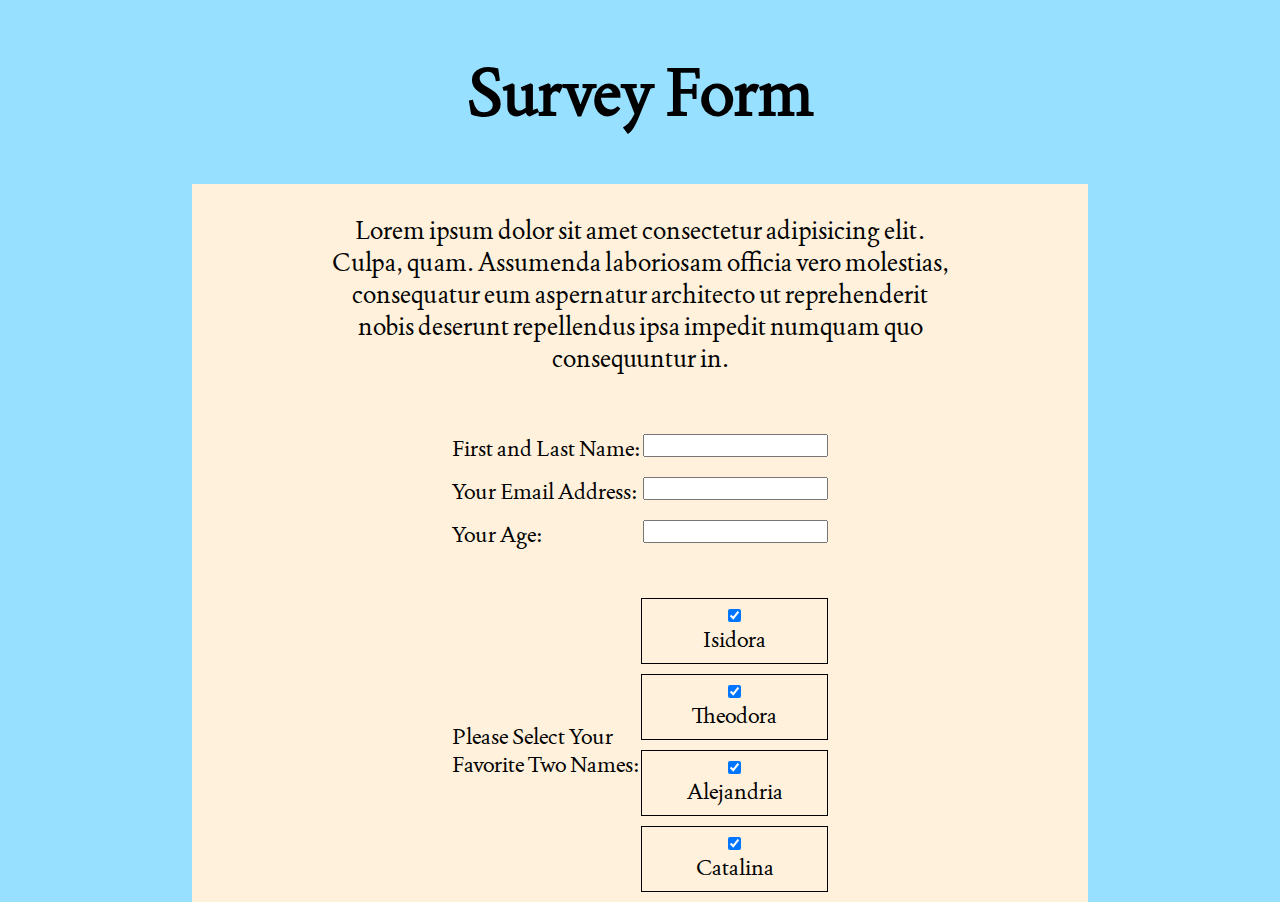
==== index .html @ f5cf82b1 "Added custom font, created input text fields, created input checkbox fields, styling is symmetrical " ====
<!DOCTYPE html>
<html lang="en">
    <head>
        <meta charset="utf-8">
        <meta name="description" content="">
        <meta name="author" content="Tomas Maldonado">
        <meta name="viewport" content="width=device-width, initial-scale=1.0">
        <title>Survey Form Page</title>
        <link rel="stylesheet" href="main.css">
    </head>

<body>
    <main>
        <h1 id="heading">Survey Form</h1>
        
        
        
        <div id="outer-div">
            <p id="p">Lorem ipsum dolor sit amet consectetur adipisicing elit. 
                Culpa, quam. Assumenda laboriosam officia vero molestias, 
                consequatur eum aspernatur architecto ut reprehenderit nobis 
                deserunt repellendus ipsa impedit numquam quo consequuntur in.</p>
            
            <form method="get", id="form-section">
                <div class="container-input-text">
                    <div class="left">
                        <p class="form-p">First and Last Name:</p>
                    </div>
                    <div class="right">
                        <input id="name-input" type="text" name="name">
                    </div>
                </div>

                <div class="container-input-text">
                    <div class="left">
                        <p class="form-p">Your Email Address:</p>
                    </div>
                    <div class="right">
                        <input id="email-input" type="text" name="email">
                    </div>
                </div>

                <div class="container-input-text">
                    <div class="left">
                        <p class="form-p">Your Age:</p>
                    </div>
                    <div class="right">
                        <input id="age-input" type="text" 
                            name="age">
                    </div>
                </div>
                
                <div id="container-checkbox">
                    <div id="left-checkbox">
                        <p class="form-p">Please Select Your Favorite Two Names:</p>
                    </div>
                    <div id="right-checkbox">
                        <div class="border-box">
                            <input class="name-checkbox" type="checkbox" 
                                name="name-isidora" value="Isidora" checked="unchecked" /> 
                                <p class="name-checkbox">Isidora</p>
                        </div>
                        <div class="border-box">
                            <input class="name-checkbox" type="checkbox" 
                                name="name-theodora" value="Theodora" checked="unchecked" /> 
                                <p>Theodora</p>
                        </div>
                        <div class="border-box">
                            <input class="name-checkbox" type="checkbox" 
                                name="name-alejandria" value="Alejandria" checked="unchecked" /> 
                                <p>Alejandria</p>
                        </div>
                        <div class="border-box">
                            <input class="name-checkbox" type="checkbox" 
                                name="name-catalina" value="Catalina" checked="unchecked" /> 
                                <p>Catalina</p>
                        </div>
                    </div>
                </div>
                
            </form>  
        </div>



    </main>


    <footer></footer>


</body>
</html>
---- main.css ----
html {
  font-size: 62.5%;
}

@font-face {
  font-family: "Joan-Regular";
  src: url(./Joan-Regular.ttf);
}
* {
  margin: 0;
  text-align: center;
  font-family: "Joan-Regular", Georgia, Verdana;
}

main {
  background-color: rgb(152, 224, 255);
}

p {
  font-size: 2.2rem;
}

#heading {
  font-size: 6.5rem;
  position: relative;
  top: 5rem;
}

#p {
  width: 70%;
  margin-left: auto;
  margin-right: auto;
  font-size: 2.5rem;
  padding: 3rem;
}

#outer-div {
  width: 70%;
  margin-left: auto;
  margin-right: auto;
  margin-top: 10rem;
  background-color: rgb(255, 241, 219);
}

#form-section {
  margin-top: 3rem;
  text-align: right;
  width: 70%;
  margin-right: auto;
  margin-left: auto;
}

.form-p {
  text-align: left;
}

.container-input-text {
  display: flex;
  width: 60%;
  margin-right: auto;
  margin-left: auto;
  margin-top: 1.5rem;
  justify-content: space-evenly;
}

.left {
  width: 100%;
}

#container-checkbox {
  display: flex;
  width: 60%;
  margin-right: auto;
  margin-left: auto;
  justify-content: space-between;
  margin-top: 5rem;
}

#right-checkbox {
  width: 18.7rem;
}

#left-checkbox {
  width: 50%;
  align-self: center;
}

.border-box {
  border: 0.5px solid black;
  margin: 1rem 0;
  padding: 1rem;
}

#right-checkbox .border-box:nth-child(1) {
  margin-top: 0;
}/*# sourceMappingURL=main.css.map */
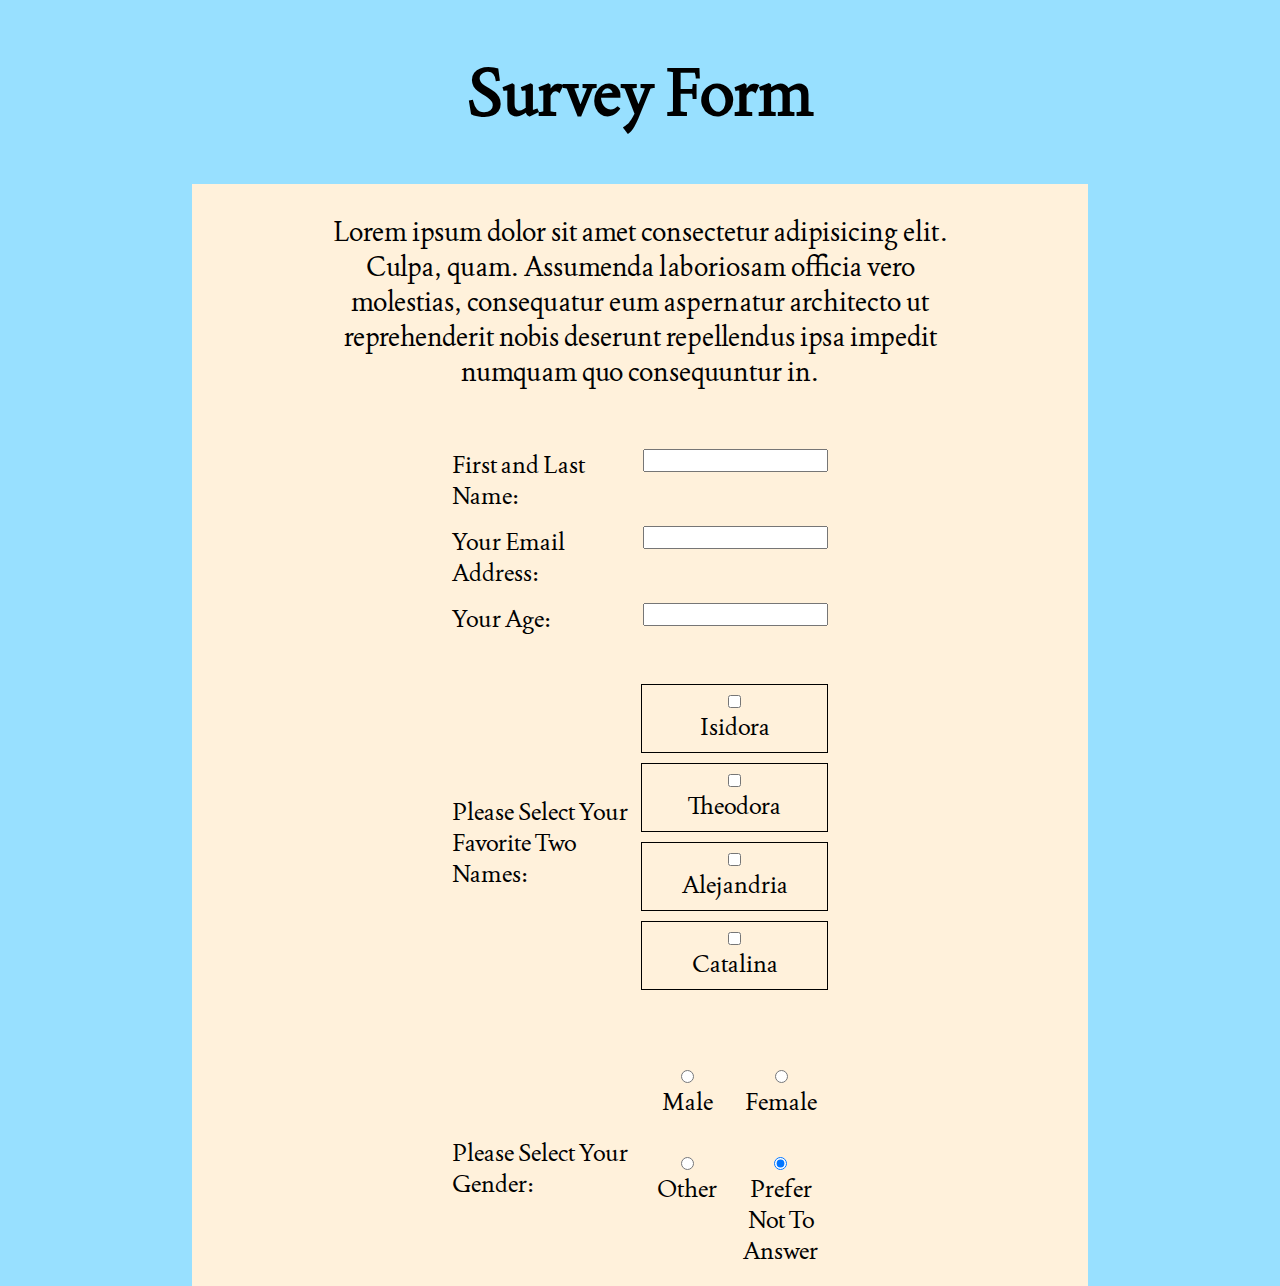
==== commit 96866fd1: "added radio section" ====
--- a/index .html
+++ b/index .html
@@ -57,27 +57,56 @@
                     <div id="right-checkbox">
                         <div class="border-box">
                             <input class="name-checkbox" type="checkbox" 
-                                name="name-isidora" value="Isidora" checked="unchecked" /> 
+                                name="name" value="Isidora"/> 
                                 <p class="name-checkbox">Isidora</p>
                         </div>
                         <div class="border-box">
                             <input class="name-checkbox" type="checkbox" 
-                                name="name-theodora" value="Theodora" checked="unchecked" /> 
+                                name="name" value="Theodora"/> 
                                 <p>Theodora</p>
                         </div>
                         <div class="border-box">
                             <input class="name-checkbox" type="checkbox" 
-                                name="name-alejandria" value="Alejandria" checked="unchecked" /> 
+                                name="name" value="Alejandria"/> 
                                 <p>Alejandria</p>
                         </div>
                         <div class="border-box">
                             <input class="name-checkbox" type="checkbox" 
-                                name="name-catalina" value="Catalina" checked="unchecked" /> 
+                                name="name" value="Catalina"/> 
                                 <p>Catalina</p>
                         </div>
                     </div>
                 </div>
                 
+                <div id="container-radio">
+                    <div id="left-radio">
+                        <p class="form-p">Please Select Your Gender:</p>
+                    </div>
+                    <div id="right-radio">
+                        <div class="container-column">
+                            <div class="border-box2">
+                                <input type="radio" name="gender" value="male">
+                                    <p>Male</p>
+                            </div>
+                            
+                            <div class="border-box2">
+                                <input type="radio" name="gender" value="female">
+                                    <p>Female</p>
+                            </div>
+                        </div>
+                        <div class="container-column">
+                            <div class="border-box2">
+                                <input type="radio" name="gender" value="other">
+                                    <p>Other</p>
+                            </div>
+                            <div class="border-box2">
+                                <input type="radio" name="gender" value="na"
+                                checked="checked"/>
+                                    <p>Prefer Not To Answer</p>
+                            </div>
+                        </div>
+                    </div>
+                </div>
             </form>  
         </div>
 
--- a/main.css
+++ b/main.css
@@ -17,7 +17,7 @@
 }
 
 p {
-  font-size: 2.2rem;
+  font-size: 2.4rem;
 }
 
 #heading {
@@ -30,7 +30,7 @@
   width: 70%;
   margin-left: auto;
   margin-right: auto;
-  font-size: 2.5rem;
+  font-size: 2.7rem;
   padding: 3rem;
 }
 
@@ -67,7 +67,7 @@
   width: 100%;
 }
 
-#container-checkbox {
+#container-checkbox, #container-radio {
   display: flex;
   width: 60%;
   margin-right: auto;
@@ -76,11 +76,11 @@
   margin-top: 5rem;
 }
 
-#right-checkbox {
+#right-checkbox, #right-radio {
   width: 18.7rem;
 }
 
-#left-checkbox {
+#left-checkbox, #left-radio {
   width: 50%;
   align-self: center;
 }
@@ -93,4 +93,27 @@
 
 #right-checkbox .border-box:nth-child(1) {
   margin-top: 0;
+}
+
+/*#container-radio {
+    display: flex;
+    width: 60%;
+    margin-right: auto;
+    margin-left: auto;
+    margin-top: 5rem;
+}*/
+.border-box2 {
+  margin: 1rem 0;
+  padding: 1rem;
+  width: 8rem;
+}
+
+#right-radio {
+  display: flex;
+  flex-direction: column;
+}
+
+.container-column {
+  display: flex;
+  justify-content: space-between;
 }/*# sourceMappingURL=main.css.map */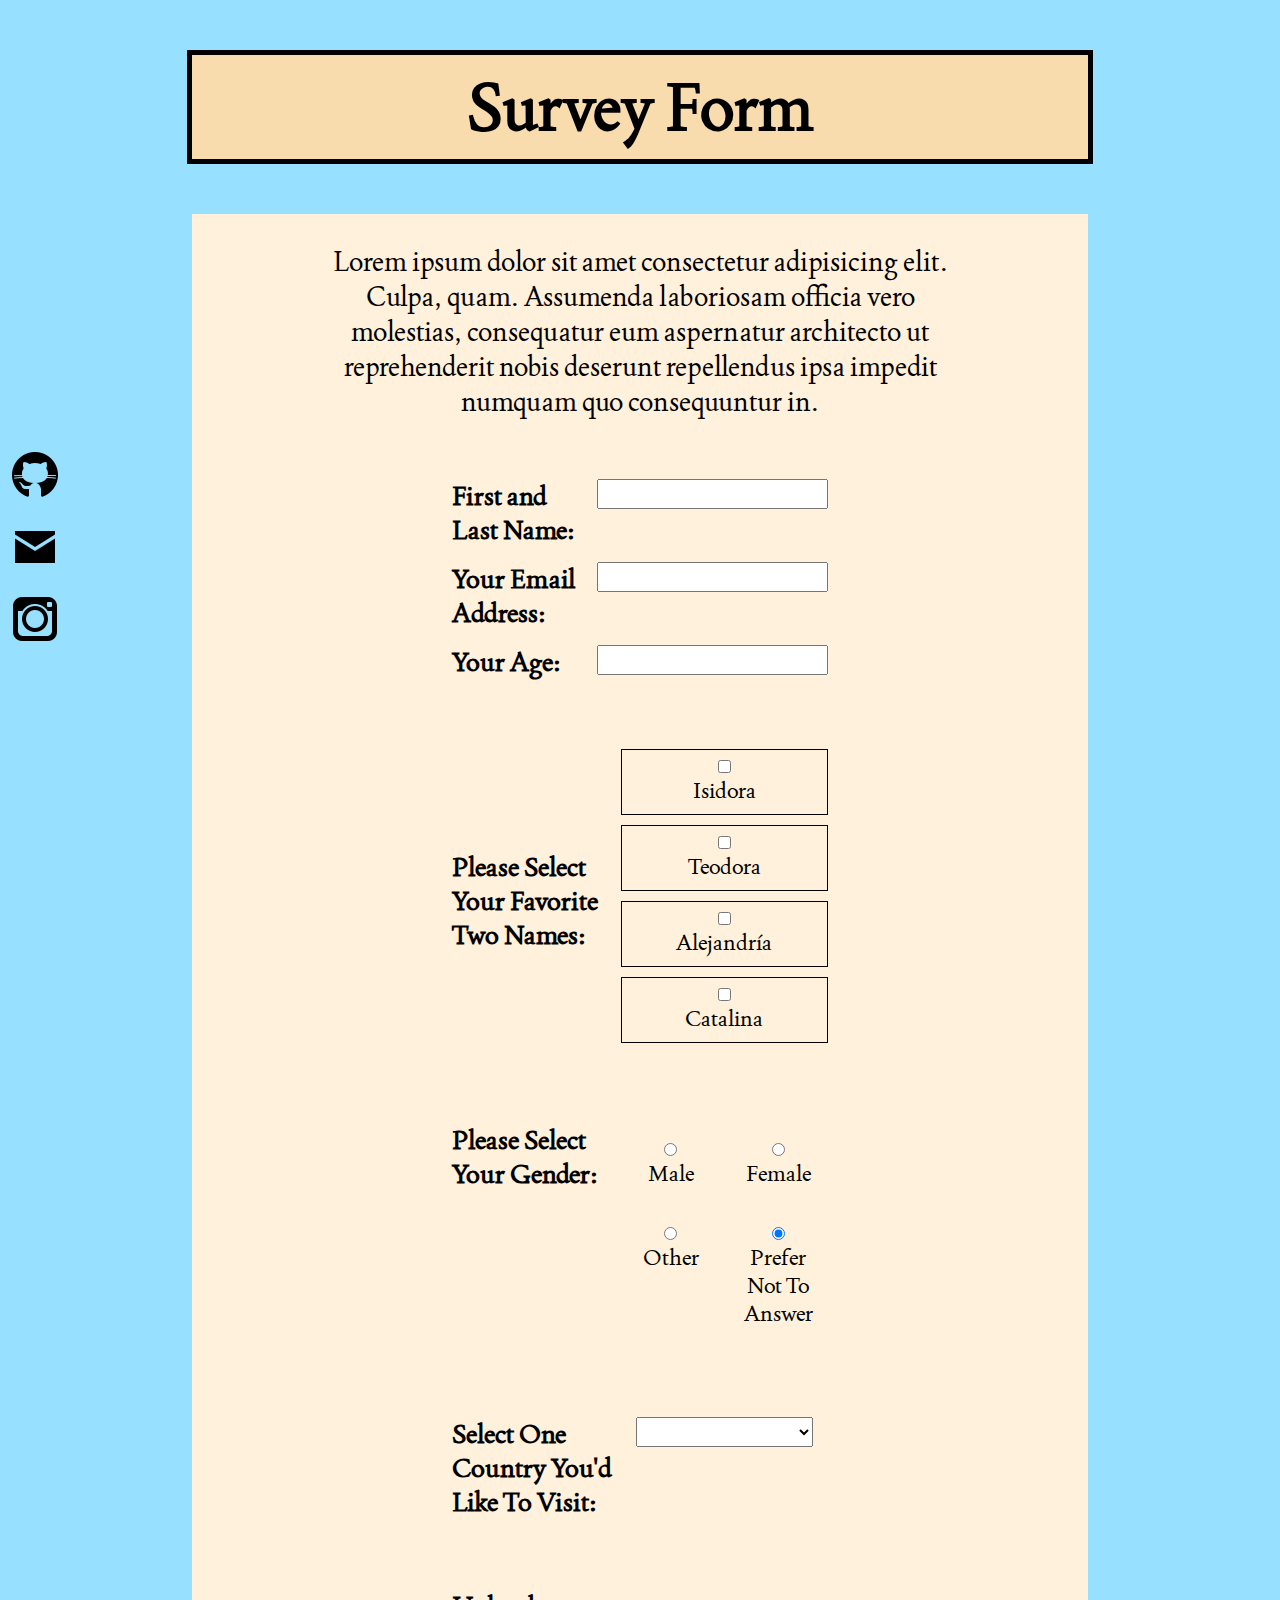
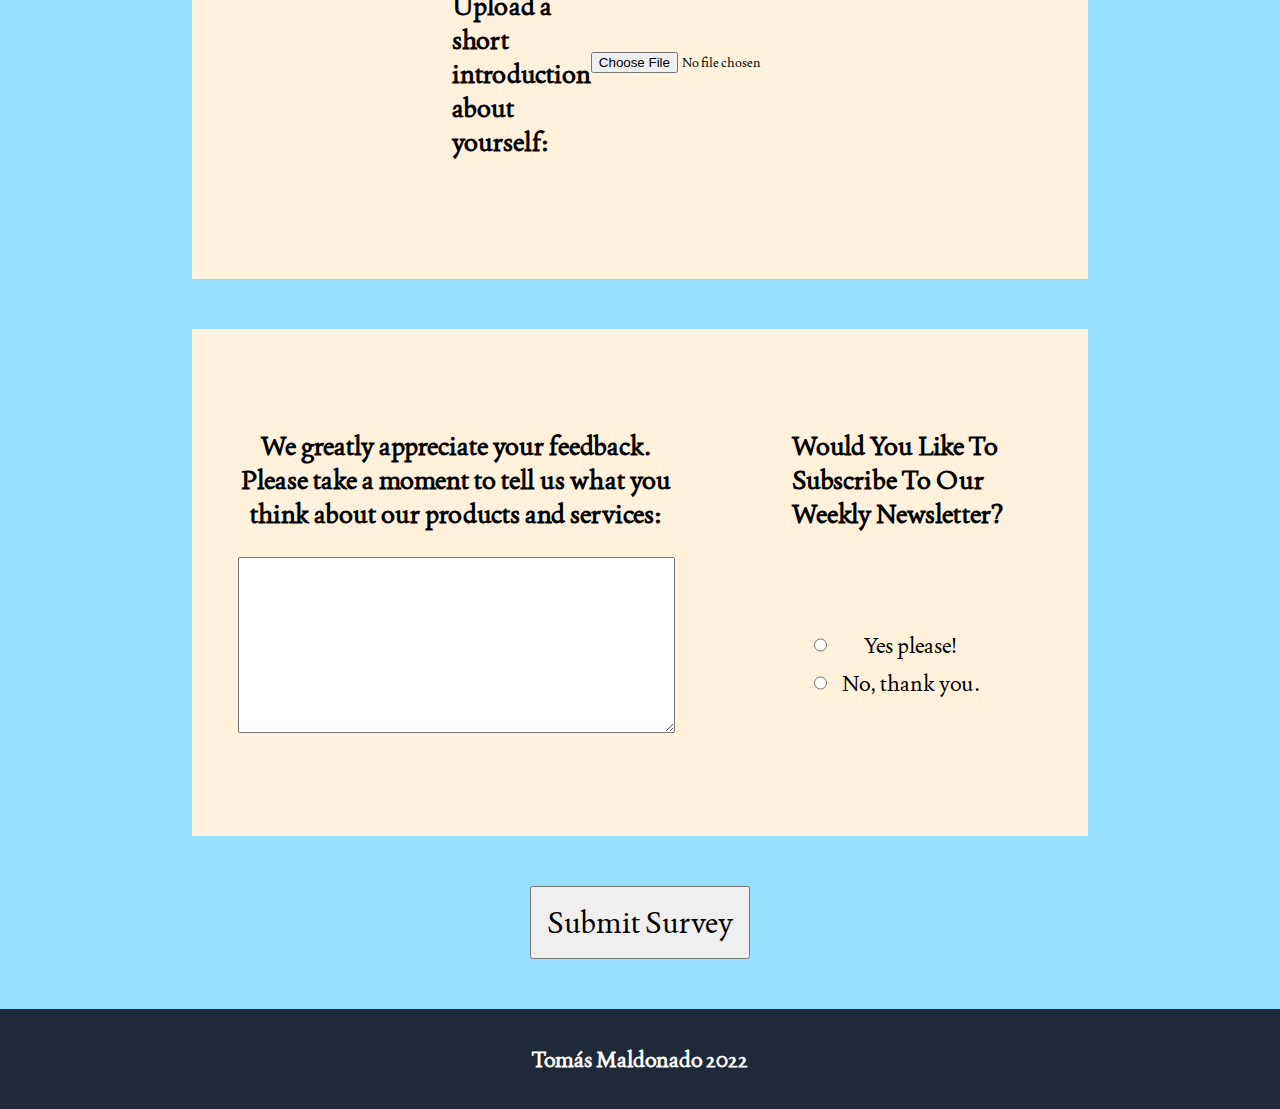
==== commit b6b84432: "added all remaining sections. All spacing, margins, set." ====
--- a/index .html
+++ b/index .html
@@ -27,7 +27,8 @@
                         <p class="form-p">First and Last Name:</p>
                     </div>
                     <div class="right">
-                        <input id="name-input" type="text" name="name">
+                        <input id="name-input" type="text" name="name"
+                            required="required">
                     </div>
                 </div>
 
@@ -36,7 +37,8 @@
                         <p class="form-p">Your Email Address:</p>
                     </div>
                     <div class="right">
-                        <input id="email-input" type="text" name="email">
+                        <input id="email-input" type="email" name="email"
+                            required="required">
                     </div>
                 </div>
 
@@ -45,8 +47,8 @@
                         <p class="form-p">Your Age:</p>
                     </div>
                     <div class="right">
-                        <input id="age-input" type="text" 
-                            name="age">
+                        <input id="age-input" type="number" name="age" min="18" 
+                        max="95" required="required">
                     </div>
                 </div>
                 
@@ -62,13 +64,13 @@
                         </div>
                         <div class="border-box">
                             <input class="name-checkbox" type="checkbox" 
-                                name="name" value="Theodora"/> 
-                                <p>Theodora</p>
-                        </div>
-                        <div class="border-box">
-                            <input class="name-checkbox" type="checkbox" 
-                                name="name" value="Alejandria"/> 
-                                <p>Alejandria</p>
+                                name="name" value="Teodora"/> 
+                                <p>Teodora</p>
+                        </div>
+                        <div class="border-box">
+                            <input class="name-checkbox" type="checkbox" 
+                                name="name" value="Alejandría"/> 
+                                <p>Alejandría</p>
                         </div>
                         <div class="border-box">
                             <input class="name-checkbox" type="checkbox" 
@@ -107,16 +109,93 @@
                         </div>
                     </div>
                 </div>
-            </form>  
+
+                <div id="container-list">
+                    <div id="left-list">
+                        <p class="form-p">Select One Country You'd Like
+                            To Visit:</p>
+                    </div>
+                    <div id="right-list">
+                        <select id="drop-list" name="places">
+                            <option value="empty"><p id="p"></p></option>
+                            <option value="costa-rica"><p id="p">Costa Rica</p></option>
+                            <option value="italy"><p id="p">Italy</p></option>
+                            <option value="china"><p id="p">China</p></option>
+                            <option value="egypt"><p id="p">Egypt</p></option>
+                            <option value="australia"><p id="p">Australia</p></option>
+                        </select>
+                    </div>
+                </div>
+
+                <div id="container-file">
+                    <div id="left-file">
+                        <p class="form-p">Upload a short introduction about yourself:</p>
+                    </div>
+                    <div id="right-file">
+                        <input id="file" type="file" name="short-intro"><br>
+                    </div>
+                </div>
+            
+
+
         </div>
-
-
-
+        <div id="outer-div2">
+            <div id="container-comments-sub">
+                <div id="container-comment">
+                    <div id="left-comment">
+                        <p class="form-p">We greatly appreciate your feedback.<br>
+                            Please take a moment to tell us what you think about our
+                            products and services:
+                        </p>
+                    </div>
+                    <div id="right-comment">
+                        <br><br>
+                        <textarea name="comment" cols="52" rows="10"></textarea>
+                    </div>
+                </div>
+
+                <div id="container-sub">
+                    <div id="left-sub">
+                        <p class="form-p">Would You Like To Subscribe To Our
+                            Weekly Newsletter?</p>
+                    </div>
+                    <div id="right-sub">
+                        <div class="container-column">
+                            <input type="radio" name="subscription" value="yes"
+                                class="sub-radio"><p>Yes please!</p>
+                        </div>
+                        <div class="container-column">
+                            <input type="radio" name="subscription" value="no"
+                                class="sub-radio"><p>No, thank you.</p>
+                        </div>
+                    </div>
+                </div>
+            </div>
+        </div>
+        
+            <input id="submit" type="submit" 
+                    name="submit" value="Submit Survey"/><!--onclick="window.location.reload()"-->
+                
+            </form>
+
+        <div id="contact-bar">
+            <div id="github"><i><a href="https://github.com/tmaldonado98", 
+                target="blank"><img src="./general icons/github icon.png">
+                </a></i></div>
+            <div id="email"><i><a href="mailto: tmaldonadotrs@gmail.com",
+                target="blank"><img src="./general icons/mail icon.png"> 
+                </a></i></div>
+            <div id="ig"><i><a href="https://www.instagram.com/tomas.m.98/",
+                target="blank"><img src="./general icons/instagram icon.png"> 
+                </a></i></div>                    
+        </div>
     </main>
 
-
-    <footer></footer>
-
+    <footer>
+        <p>
+        Tomás Maldonado 2022
+        </p>
+    </footer>
 
 </body>
 </html>--- a/main.css
+++ b/main.css
@@ -14,16 +14,23 @@
 
 main {
   background-color: rgb(152, 224, 255);
+  padding-bottom: 5rem;
 }
 
 p {
-  font-size: 2.4rem;
+  font-size: 2.2rem;
 }
 
 #heading {
   font-size: 6.5rem;
   position: relative;
+  margin-right: auto;
+  margin-left: auto;
   top: 5rem;
+  padding: 1rem 0;
+  border: 0.5rem solid black;
+  width: 70%;
+  background-color: rgb(248, 220, 173);
 }
 
 #p {
@@ -34,7 +41,7 @@
   padding: 3rem;
 }
 
-#outer-div {
+#outer-div, #outer-div2 {
   width: 70%;
   margin-left: auto;
   margin-right: auto;
@@ -44,7 +51,6 @@
 
 #form-section {
   margin-top: 3rem;
-  text-align: right;
   width: 70%;
   margin-right: auto;
   margin-left: auto;
@@ -52,6 +58,8 @@
 
 .form-p {
   text-align: left;
+  font-size: 2.6rem;
+  font-weight: bold;
 }
 
 .container-input-text {
@@ -63,21 +71,31 @@
   justify-content: space-evenly;
 }
 
+#name-input, #email-input, #age-input {
+  width: 22.7rem;
+  font-size: 2rem;
+  padding: 0;
+}
+
 .left {
   width: 100%;
 }
 
-#container-checkbox, #container-radio {
+#container-checkbox, #container-radio, #container-list, #container-file {
   display: flex;
   width: 60%;
   margin-right: auto;
   margin-left: auto;
   justify-content: space-between;
-  margin-top: 5rem;
-}
-
-#right-checkbox, #right-radio {
-  width: 18.7rem;
+  margin-top: 7rem;
+}
+
+#right-checkbox, #right-radio, #right-list, #right-file, #right-sub {
+  width: 23.1rem;
+}
+
+#drop-list {
+  width: 85%;
 }
 
 #left-checkbox, #left-radio {
@@ -95,25 +113,132 @@
   margin-top: 0;
 }
 
-/*#container-radio {
-    display: flex;
-    width: 60%;
-    margin-right: auto;
-    margin-left: auto;
-    margin-top: 5rem;
-}*/
 .border-box2 {
   margin: 1rem 0;
   padding: 1rem;
   width: 8rem;
 }
 
+#left-radio {
+  width: 50%;
+  align-self: flex-start;
+}
+
 #right-radio {
   display: flex;
   flex-direction: column;
+  align-content: center;
 }
 
 .container-column {
   display: flex;
   justify-content: space-between;
+}
+
+#left-list, #left-sub {
+  width: 50%;
+}
+
+select[name=places] {
+  font-size: 2rem;
+  font-family: "Joan-Regular";
+}
+
+#container-file {
+  padding-bottom: 12rem;
+}
+
+#right-file {
+  display: flex;
+  flex-direction: column;
+  align-self: center;
+  gap: 1rem;
+  width: -webkit-fit-content;
+  width: -moz-fit-content;
+  width: fit-content;
+}
+
+#file {
+  font-family: "Joan-Regular";
+}
+
+#container-comment {
+  width: 60%;
+  margin-right: auto;
+  margin-left: auto;
+  justify-content: space-between;
+  gap: 2rem;
+}
+
+#left-comment p {
+  text-align: center;
+}
+
+#container-sub {
+  display: flex;
+  flex-direction: column;
+  width: 60%;
+  margin-right: auto;
+  margin-left: auto;
+  gap: 10rem;
+}
+
+#left-sub {
+  align-self: center;
+}
+
+#right-sub {
+  display: flex;
+  flex-direction: column;
+  align-self: center;
+  gap: 1rem;
+  width: 40%;
+}
+
+#right-sub p {
+  text-align: center;
+  width: 100%;
+}
+
+#submit {
+  font-size: 3rem;
+  align-self: center;
+  padding: 1.5rem;
+  margin-top: 5rem;
+}
+
+#container-comments-sub {
+  display: flex;
+  width: 100%;
+  padding: 0 4rem;
+  margin-top: 3.5rem;
+  padding-bottom: 10rem;
+  padding-top: 10rem;
+}
+
+#outer-div2 {
+  margin-top: 5rem;
+}
+
+#contact-bar {
+  position: fixed;
+  left: 0;
+  padding-left: 1rem;
+  top: 50%;
+  display: flex;
+  flex-direction: column;
+  gap: 2rem;
+}
+
+footer {
+  display: flex;
+  background-color: #1F2937;
+  color: white;
+  height: 100px;
+  font-size: 16px;
+  font-weight: bold;
+}
+
+footer p {
+  margin: auto;
 }/*# sourceMappingURL=main.css.map */